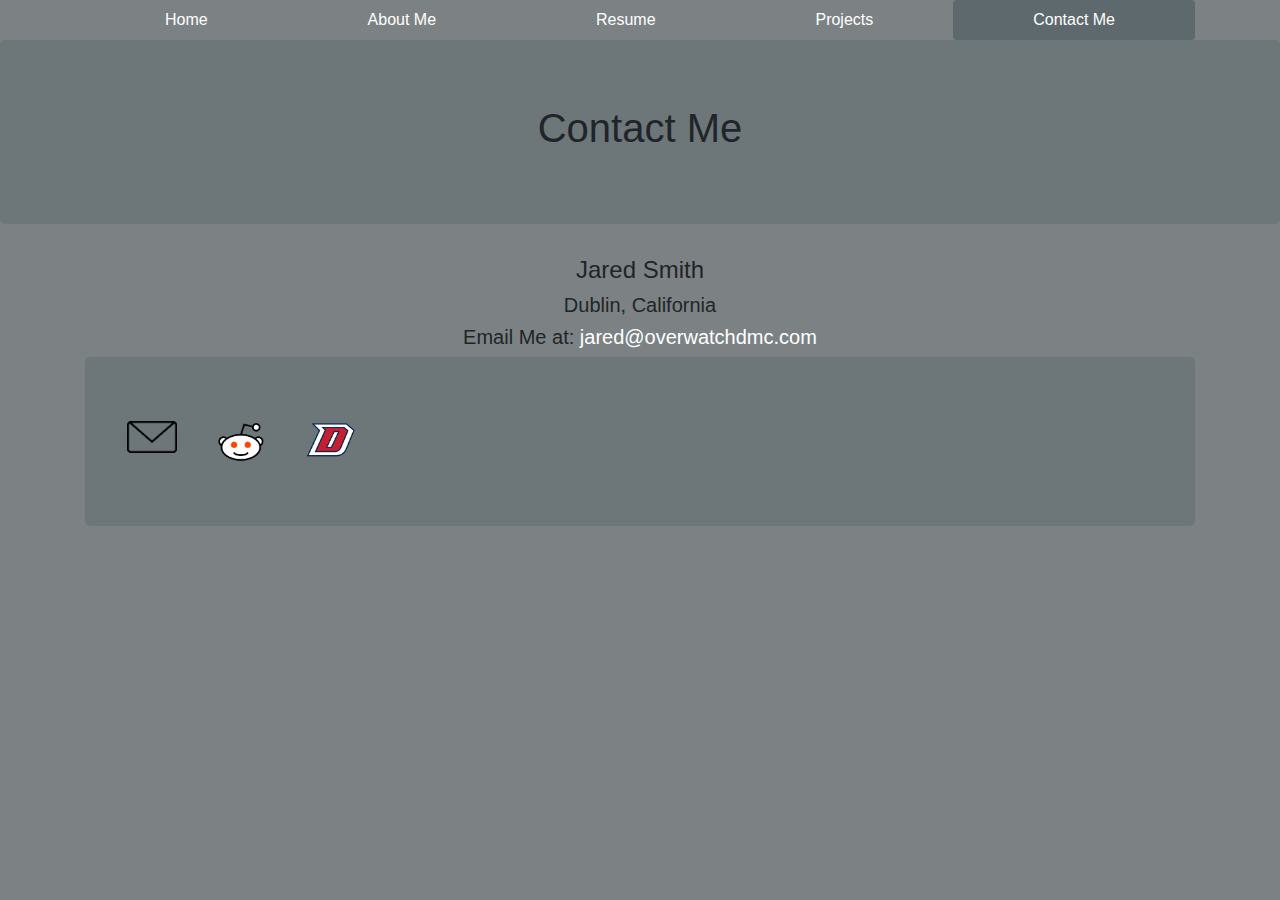
==== ContactMe.html @ 94c3cbce "First Commit to Site" ====
<!DOCTYPE html>
<html>
    <head>
        <link rel="stylesheet" href="bootstrap-4.1.2-dist/css/bootstrap.css" type="text/css"/>
        <title></title>
    </head>
    <body>
        <header>
            <div class="container">
                <nav class="nav nav-pills nav-fill">
                    <a class="nav-item nav-link" href="Index.html">Home</a>
                    <a class="nav-link nav-item" href="Smith_AboutMe.html">About Me</a>
                    <a class="nav-link nav-item" href="Resume.html">Resume</a>
                    <a class="nav-link nav-item" href="Projects.html">Projects</a>
                    <a class="nav-link nav-item active" href="ContactMe.html">Contact Me</a>
                </nav>
            </div>
        </header>
        <div class="jumbotron text-center">
            <h1>
                Contact Me
            </h1>
        </div>
        <div class="container text-center">
            <h4>
                Jared Smith
            <h4>
            <h5>
                Dublin, California
            </h5>
            <h5>
                Email Me at:
                <a href="https://mail.google.com/mail/u/0/?view=cm&fs=1&to=jared@overwatchdmc.com&tf=1">
                    jared@overwatchdmc.com
                </a>
            </h5>
        </div>
        <footer>
            <div class="container">
                <div class="jumbotron">
                    <div class="row">
                        <div class="col-1">
                            <a href="https://mail.google.com/mail/u/0/?view=cm&fs=1&to=jared@overwatchdmc.com&tf=1" class="float-right"><img width="50" src="Images/email-symbol.png"></img></a>
                        </div>
                        <div class="col-1">
                            <a href="#" class="float-right"><img width="50" src="Images/RedditLogo.png"></img></a>
                        </div>
                        <div class="col-1">
                            <a href = "https://www.dublin.k12.ca.us/Domain/132"><img width="50" src="Images/DHSlogo.png" class="float-right"></img></a>
                        </div>
                    </div>
                </div>
            </div>
        </footer>
    </body>
</html>
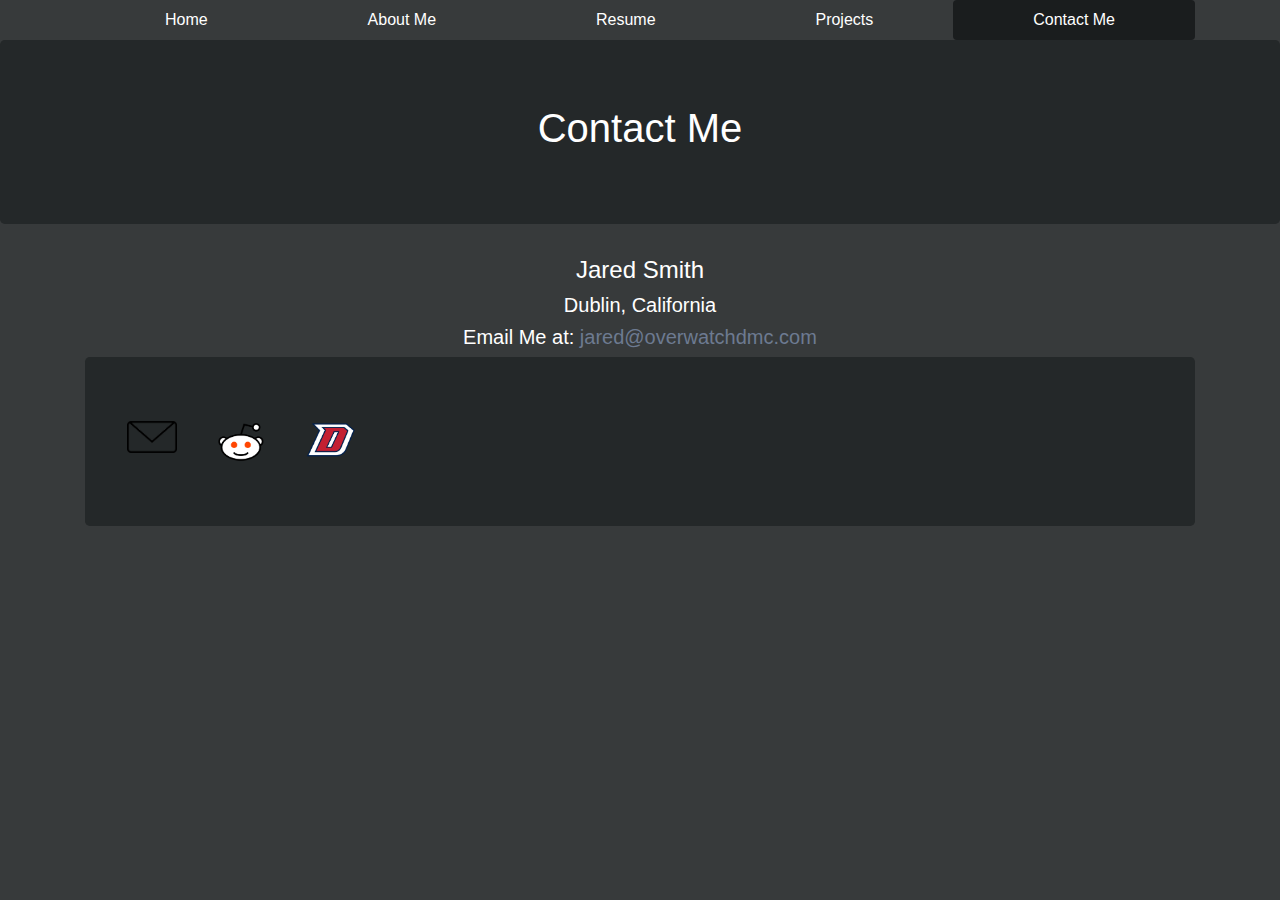
==== commit c108ced8: "Updated Color Scheme, Responsive Window" ====
--- a/ContactMe.html
+++ b/ContactMe.html
@@ -2,13 +2,14 @@
 <html>
     <head>
         <link rel="stylesheet" href="bootstrap-4.1.2-dist/css/bootstrap.css" type="text/css"/>
+        <meta name="viewport" content="width=device-width, initial-scale=1.0">
         <title></title>
     </head>
     <body>
         <header>
             <div class="container">
                 <nav class="nav nav-pills nav-fill">
-                    <a class="nav-item nav-link" href="Index.html">Home</a>
+                    <a class="nav-item nav-link" href="index.html">Home</a>
                     <a class="nav-link nav-item" href="Smith_AboutMe.html">About Me</a>
                     <a class="nav-link nav-item" href="Resume.html">Resume</a>
                     <a class="nav-link nav-item" href="Projects.html">Projects</a>
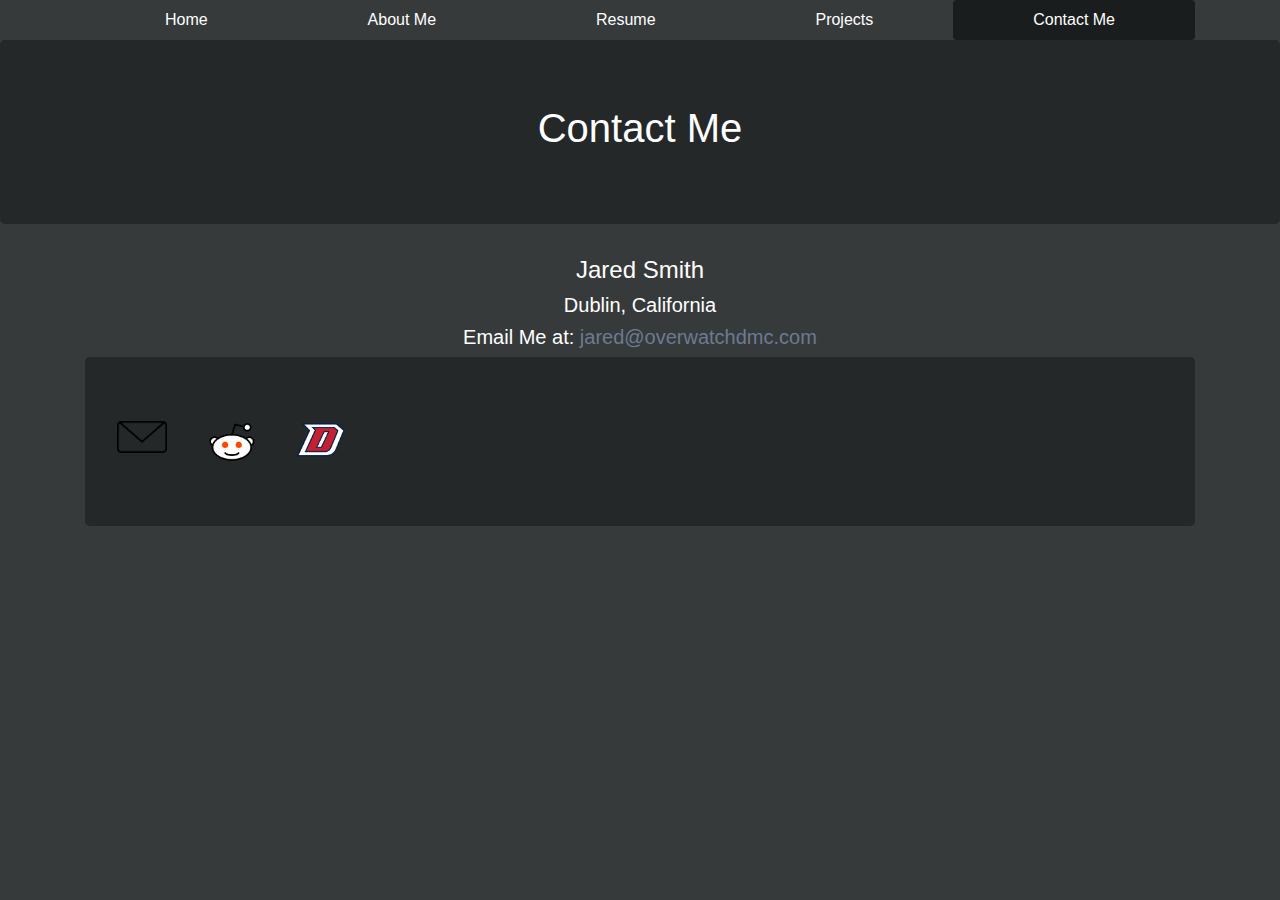
==== commit 225421fa: "Responsive Images" ====
--- a/ContactMe.html
+++ b/ContactMe.html
@@ -41,13 +41,13 @@
                 <div class="jumbotron">
                     <div class="row">
                         <div class="col-1">
-                            <a href="https://mail.google.com/mail/u/0/?view=cm&fs=1&to=jared@overwatchdmc.com&tf=1" class="float-right"><img width="50" src="Images/email-symbol.png"></img></a>
+                            <a href="https://mail.google.com/mail/u/0/?view=cm&fs=1&to=jared@overwatchdmc.com&tf=1" class="img-fluid"><img width="50" src="Images/email-symbol.png"></img></a>
                         </div>
                         <div class="col-1">
-                            <a href="#" class="float-right"><img width="50" src="Images/RedditLogo.png"></img></a>
+                            <a href="#" class=""><img class = "img-fluid" width="50" src="Images/RedditLogo.png"></img></a>
                         </div>
                         <div class="col-1">
-                            <a href = "https://www.dublin.k12.ca.us/Domain/132"><img width="50" src="Images/DHSlogo.png" class="float-right"></img></a>
+                            <a href = "https://www.dublin.k12.ca.us/Domain/132"><img width="50" src="Images/DHSlogo.png" class="img-fluid"></img></a>
                         </div>
                     </div>
                 </div>
